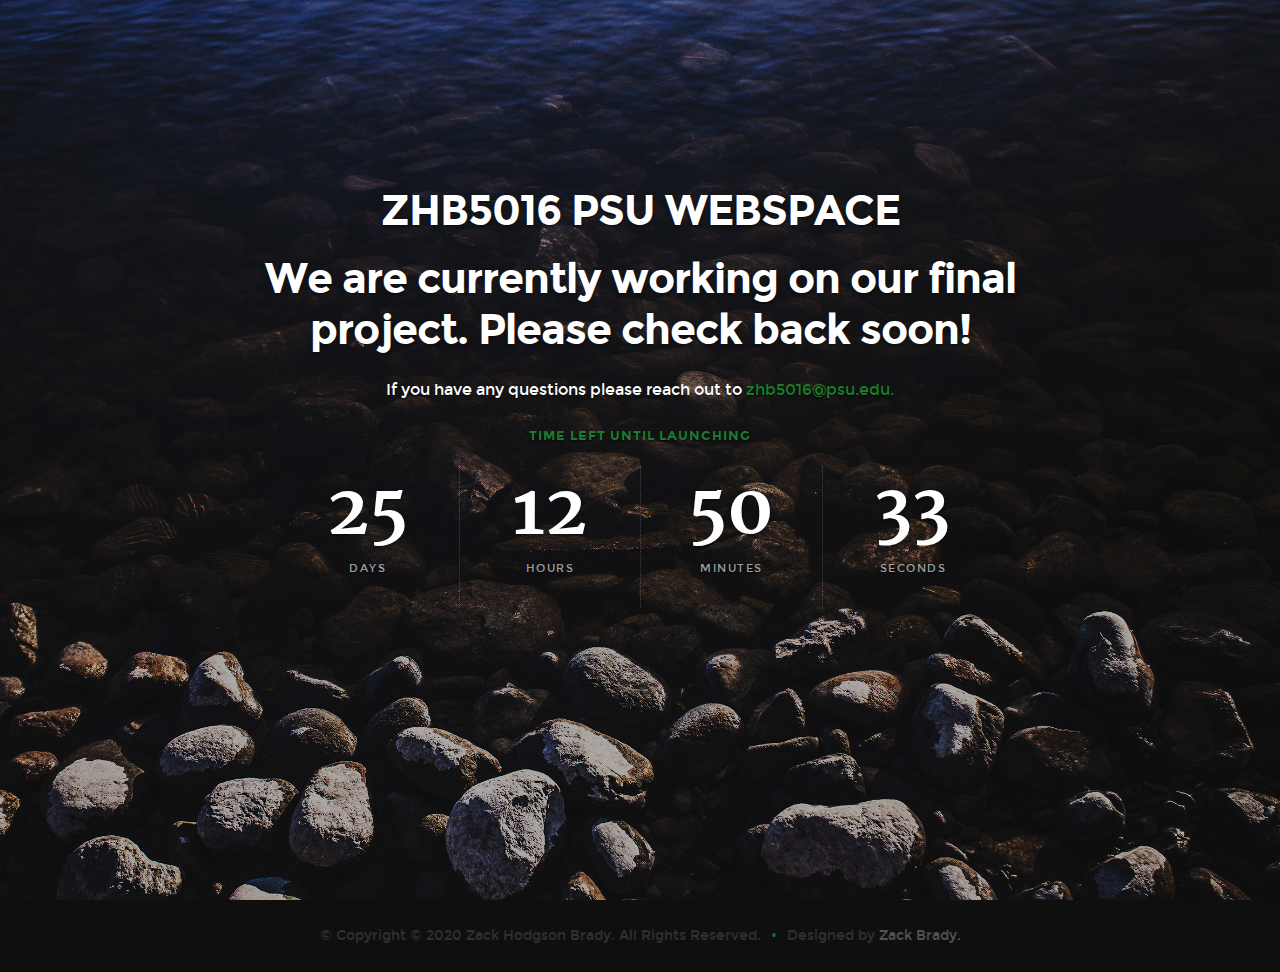
==== comingsoon/index.html @ 0e07c347 "initial comingsoon updates" ====
<!DOCTYPE html>
<html class="no-js" lang="en">
<head>

    <!--- Basic Page Needs -->
    <meta charset="utf-8">
    <title>ZHB5016 Personal Webpage</title>
    <meta name="description" content="This is Zack Brady's (ZHB5016) personal web space. Please contact Zack with any questions.">
    <meta name="author" content="mCube webDesign">

    <!-- Mobile Specific Metas -->
    <meta name="viewport" content="width=device-width, initial-scale=1, maximum-scale=1">

    <!-- StyleSheets -->
    <link rel="stylesheet" href="css/default.css">
    <link rel="stylesheet" href="css/layout.css">
    <link rel="stylesheet" href="css/media-queries.css">

    <!-- Script -->
    <script src="js/modernizr.js"></script>


</head>

<body>

    <div id="preloader">
        <div id="status">
            <img src="images/preloader.gif" height="64" width="64" alt="">
        </div>
    </div>

    <!-- Header Section -->
    <section id="intro">

        <header class="row">


        </header>

        <div id="main" class="row">

            <div class="twelve columns">

                <h1>ZHB5016 PSU WEBSPACE</h1>

                <h1>We are currently working on our final project. Please check back soon!</h1>

                <p>If you have any questions please reach out to <a href="mailto:zhb5016@psu.edu">zhb5016@psu.edu.</a></p>

                <h5>Time Left Until Launching</h5>

                <div id="counter" class="cf">
                    <span>25 <em>days</em></span>
                    <span>12 <em>hours</em></span>
                    <span>50 <em>minutes</em></span>
                    <span>33 <em>seconds</em></span>
                </div>

            </div>

        </div>

    </section>

    <!-- Footer Section -->
    <footer>

        <div class="row">

            <div class="twelve columns">

                <ul class="copyright">
                    <li>&copy; Copyright &copy; 2020 Zack Hodgson Brady. All Rights Reserved.</li>
                    <li>Designed by <a title="Styleshout" href="https://mcubewebdesign.com/">Zack Brady.</a></li>
                </ul>

            </div>

        </div>

        <div id="go-top"><a class="smoothscroll" title="Back to Top" href="#intro"><i class="icon-up-open"></i></a></div>

    </footer>

    <!-- JavaScript Scripts -->
    <script src="http://ajax.googleapis.com/ajax/libs/jquery/1.10.2/jquery.min.js"></script>
    <script>
        window.jQuery || document.write('<script src="js/jquery-1.10.2.min.js"><\/script>')
    </script>
    <script type="text/javascript" src="js/jquery-migrate-1.2.1.min.js"></script>
    <script src="js/waypoints.js"></script>
    <script src="js/jquery.countdown.js"></script>
    <script src="js/jquery.placeholder.js"></script>
    <script src="js/backstretch.js"></script>
    <script src="js/init.js"></script>

</body></html>
---- comingsoon/css/default.css ----
/* ------------------------------------------------------------------ */
/* a. Webfonts and Icon fonts
 ------------------------------------------------------------------ */

@import url("fonts.css");
@import url("fontello/css/fontello.css");
@import url("font-awesome/css/font-awesome.min.css");


/* ------------------------------------------------------------------ */
/* b. Preloader
 ------------------------------------------------------------------ */

#preloader  {
   position: fixed;
   top: 0;
   left: 0;
   right: 0;
   bottom: 0;
   background: #fff;
   z-index: 99999;
   height: 100%;
}
#status  {    
   position: absolute;
   left: 50%;
   top: 50%;
   width: 64px;
   height: 64px;
   margin: -32px 0 0 -32px;  
   padding: 0;    
}

/* ------------------------------------------------------------------
/* c. Reset
      Adapted from:
      Normalize.css - https://github.com/necolas/normalize.css/
      HTML5 Doctor Reset - html5doctor.com/html-5-reset-stylesheet/
/* ------------------------------------------------------------------ */

html, body, div, span, object, iframe,
h1, h2, h3, h4, h5, h6, p, blockquote, pre,
abbr, address, cite, code,
del, dfn, em, img, ins, kbd, q, samp,
small, strong, sub, sup, var,
b, i,
dl, dt, dd, ol, ul, li,
fieldset, form, label, legend,
table, caption, tbody, tfoot, thead, tr, th, td,
article, aside, canvas, details, figcaption, figure,
footer, header, hgroup, menu, nav, section, summary,
time, mark, audio, video {
   margin: 0;
   padding: 0;
   border: 0;
   outline: 0;
   font-size: 100%;
   vertical-align: baseline;
   background: transparent;
}

article,aside,details,figcaption,figure,
footer,header,hgroup,menu,nav,section {
   display: block;
}

audio,
canvas,
video {
   display: inline-block;
}

audio:not([controls]) {
   display: none;
   height: 0;
}

[hidden] { display: none; }

code, kbd, pre, samp {
   font-family: monospace, serif;
   font-size: 1em;
}

pre {
   white-space: pre;
   white-space: pre-wrap;
   word-wrap: break-word;
}

blockquote, q { quotes: &#8220 &#8220; }

blockquote:before, blockquote:after,
q:before, q:after {
   content: '';
   content: none;
}

ins {
   background-color: #ff9;
   color: #000;
   text-decoration: none;
}

mark {
   background-color: #B5F9D0;
   color: #555;
}

del { text-decoration: line-through; }

abbr[title], dfn[title] {
   border-bottom: 1px dotted;
   cursor: help;
}

table {
   border-collapse: collapse;
   border-spacing: 0;
}


/* ------------------------------------------------------------------ */
/* d. Default and Basic Styles
      Adapted from:
      Skeleton CSS Framework - http://www.getskeleton.com/
      Typeplate Typographic Starter Kit - http://typeplate.com/
/* ------------------------------------------------------------------ */

/* 1. Basic  ------------------------------------------------------- */

*,
*:before,
*:after {
   -moz-box-sizing: border-box;
   -webkit-box-sizing: border-box;
   box-sizing: border-box;
}

html { font-size: 62.5%; }

body {
   background: #fff;
   font-family: 'merriweather-regular', sans-serif;
   font-weight: normal;
   font-size: 15px;
   line-height: 30px;
	color: #838C95;

   -webkit-font-smoothing: antialiased; /* Fix for webkit rendering */
	-webkit-text-size-adjust: 100%;
}

/* 2. Typography
      Vertical rhythm with leading derived from 6
--------------------------------------------------------------------- */

h1, h2, h3, h4, h5, h6 {
   color: #313131;
	font-family: 'montserrat-bold', sans-serif;
   font-weight: normal;
}
h1 a, h2 a, h3 a, h4 a, h5 a, h6 a { font-weight: inherit; }
h1 { font-size: 38px; line-height: 42px; margin-bottom: 12px; letter-spacing: -1px; }
h2 { font-size: 28px; line-height: 36px; margin-bottom: 6px; }
h3 { font-size: 22px; line-height: 30px; margin-bottom: 12px; }
h4 { font-size: 20px; line-height: 30px; margin-bottom: 6px; }
h5 { font-size: 18px; line-height: 30px; }
h6 { font-size: 14px; line-height: 30px; }
.subheader { }

p { margin: 0 0 30px 0; }
p img { margin: 0; }
p.lead {
   font: 18px/36px 'merriweather-light', sans-serif;
   margin-bottom: 24px;
}

/* for 'em' and 'strong' tags, font-size and line-height should be same with
the body tag due to rendering problems in some browsers */
em { font: 15px/30px 'merriweather-italic', sans-serif; }
strong, b { font: 15px/30px 'merriweather-bold', sans-serif; }
small { font-size: 11px; line-height: inherit; }

/*	Blockquotes */
blockquote {
   margin: 30px 0px;
   padding-left: 40px;
   position: relative;
}
blockquote:before {
   content: "\201C";
   opacity: 0.45;
   font-size: 80px;
   line-height: 0px;
   margin: 0;
   font-family: arial, sans-serif;

   position: absolute;
   top:  30px;
	left: 0;
}
blockquote p {
   font-family: georgia, serif;
   font-style: italic;
   padding: 0;
   font-size: 18px;
   line-height: 30px;
}
blockquote cite {
   display: block;
   font-size: 12px;
   font-style: normal;
   line-height: 18px;
}
blockquote cite:before { content: "\2014 \0020"; }
blockquote cite a,
blockquote cite a:visited { color: #8B9798; border: none }

/* ---------------------------------------------------------------------
/*  Pull Quotes Markup
/*
    <aside class="pull-quote">
		<blockquote>
			<p></p>
		</blockquote>
	 </aside>
/*
/* --------------------------------------------------------------------- */
.pull-quote {
   position: relative;
	padding: 18px 30px 18px 0px;
}
.pull-quote:before,
.pull-quote:after {
	height: 1em;
	opacity: 0.45;
	position: absolute;
	font-size: 80px;
   font-family: Arial, Sans-Serif;
}
.pull-quote:before {
	content: "\201C";
	top:  33px;
	left: 0;
}
.pull-quote:after {
	content: '\201D';
	bottom: -33px;
	right: 0;
}
.pull-quote blockquote {
   margin: 0;
}
.pull-quote blockquote:before {
   content: none;
}

/* Abbreviations */
abbr {
   font-family: 'merriweather-bold', sans-serif;
	font-variant: small-caps;
	text-transform: lowercase;
   letter-spacing: .5px;
	color: gray;
}
abbr:hover { cursor: help; }

/* drop cap */
.drop-cap:first-letter {
	float: left;
	margin: 0;
	padding: 14px 6px 0 0;
	font-size: 84px;
	font-family: /* Copperplate */ 'montserrat-bold', sans-serif;
   line-height: 60px;
	text-indent: 0;
	background: transparent;
	color: inherit;
}

hr { border: solid #E8E8E8; border-width: 1px 0 0; clear: both; margin: 11px 0 30px; height: 0; }


/*  3. Links  ------------------------------------------------------- */

a, a:visited {
   text-decoration: none;
   outline: 0;
   color: #197C28;

   -webkit-transition: color .3s ease-in-out;
   -moz-transition: color .3s ease-in-out;
   -o-transition: color .3s ease-in-out;
   transition: color .3s ease-in-out;
}
a:hover, a:focus { color: #333; }
p a, p a:visited { line-height: inherit; }


/*  4. List  --------------------------------------------------------- */

ul, ol { margin-bottom: 24px; margin-top: 12px; }
ul { list-style: none outside; }
ol { list-style: decimal; }
ol, ul.square, ul.circle, ul.disc { margin-left: 30px; }
ul.square { list-style: square outside; }
ul.circle { list-style: circle outside; }
ul.disc { list-style: disc outside; }
ul ul, ul ol,
ol ol, ol ul { margin: 6px 0 6px 30px; }
ul ul li, ul ol li,
ol ol li, ol ul li { margin-bottom: 6px; }
li { line-height: 18px; margin-bottom: 12px; }
ul.large li { }
li p { }

/* ---------------------------------------------------------------------
/*  Stats Tab Markup

    <ul class="stats-tabs">
		<li><a href="#">[value]<b>[name]</b></a></li>
	 </ul>

    Extend this object into your markup.
/*
/* --------------------------------------------------------------------- */
.stats-tabs {
   padding: 0;
   margin: 24px 0;
}
.stats-tabs li {
	display: inline-block;
	margin: 0 10px 18px 0;
	padding: 0 10px 0 0;
	border-right: 1px solid #ccc;
}
.stats-tabs li:last-child {
	margin: 0;
	padding: 0;
	border: none;
}
.stats-tabs li a {
	display: inline-block;
	font-size: 22px;
	font-family: 'montserrat-bold', sans-serif;
   border: none;
   color: #313131;
}
.stats-tabs li a:hover {
   color: #197C28;
}
.stats-tabs li a b {
	display: block;
	margin: 6px 0 0 0;
	font-size: 13px;
	font-family: 'montserrat-regular', sans-serif;
   color: #8B9798;
}

/* definition list */
dl { margin: 12px 0; }
dt { margin: 0; color: #197C28; }
dd { margin: 0 0 0 20px; }

/* Lining Definition Style Markup */
.lining dt,
.lining dd {
	display: inline;
	margin: 0;
}
.lining dt + dt:before,
.lining dd + dt:before {
	content: "\A";
	white-space: pre;
}
.lining dd + dd:before {
	content: ", ";
}
.lining dd:before {
	content: ": ";
	margin-left: -0.2em;
}

/* Dictionary Definition Style Markup */
.dictionary-style dt {
	display: inline;
	counter-reset: definitions;
}
.dictionary-style dt + dt:before {
	content: ", ";
	margin-left: -0.2em;
}
.dictionary-style dd {
	display: block;
	counter-increment: definitions;
}
.dictionary-style dd:before {
	content: counter(definitions, decimal) ". ";
}

/* Pagination */
.pagination {
   margin: 36px auto;
   text-align: center;
}
.pagination ul li {
   display: inline-block;
   margin: 0;
   padding: 0;
}
.pagination .page-numbers {
   font: 15px/18px 'montserrat-regular', sans-serif;
   display: inline-block;
   padding: 6px 10px;
   margin-right: 3px;
   margin-bottom: 6px;
	color: #6E757C;
	background-color: #E6E8EB;

	-webkit-transition: all 200ms ease-in-out;
	-moz-transition: all 200ms ease-in-out;
	-o-transition: all 200ms ease-in-out;
	-ms-transition: all 200ms ease-in-out;
	transition: all 200ms ease-in-out;

   border-radius: 3px;
}
.pagination .page-numbers:hover {
   background: #838A91;
   color: #fff;
}
.pagination .current,
.pagination .current:hover {
   background-color: #197C28;
   color: #fff;
}
.pagination .inactive,
.pagination .inactive:hover {
   background-color: #E6E8EB;
	color: #A9ADB2;
}
.pagination .prev, .pagination .next {}

/* 5. Media   --------------------------------------------------------- */

img,
video,
iframe,
embed,
object {
   max-width: 100%;
   height: auto;
}
img.pull-right { margin: 12px 0px 0px 18px; }
img.pull-left { margin: 12px 18px 0px 0px; }

/* 6. Buttons  --------------------------------------------------------- */

.button,
.button:visited,
button,
input[type="submit"],
input[type="reset"],
input[type="button"] {
   font: 14px/24px 'montserrat-bold', sans-serif;
   background: #197C28;
   color: #fff;
   display: inline-block;   
	text-decoration: none;
   letter-spacing: 0;   
	padding: 12px 20px;
	margin-bottom: 18px;
   border: none;
   cursor: pointer;
   height: auto;  

   -webkit-transition: all .2s ease-in-out;
	-moz-transition: all .2s ease-in-out;
	-o-transition: all .2s ease-in-out;
	-ms-transition: all .2s ease-in-out;
	transition: all .2s ease-in-out;

   border-radius: 3px;
}

.button:hover,
button:hover,
input[type="submit"]:hover,
input[type="reset"]:hover,
input[type="button"]:hover {
   background: #146320;
   color: #fff;
}

.button:active,
button:active,
input[type="submit"]:active,
input[type="reset"]:active,
input[type="button"]:active {
   background: #197C28;
   color: #fff;
}

.button.full-width,
button.full-width,
input[type="submit"].full-width,
input[type="reset"].full-width,
input[type="button"].full-width {
	width: 100%;
	padding-left: 0 !important;
	padding-right: 0 !important;
	text-align: center;
}

/* Fix for odd Mozilla border & padding issues */
button::-moz-focus-inner,
input::-moz-focus-inner {
    border: 0;
    padding: 0;
}


/* 7. Forms  --------------------------------------------------------- */

form { margin-bottom: 24px; }
fieldset { margin-bottom: 24px; }

input[type="text"],
input[type="password"],
input[type="email"],
textarea,
select {
   display: block;
   padding: 18px 15px;
   margin: 0 0 24px 0;
   border: 0;
   outline: none;
   vertical-align: middle;
   min-width: 225px;
	max-width: 100%;
   font-size: 15px;
   line-height: 24px;
	color: #647373;
	background: #D3D9D9;
   border-radius: 3px;

}

/* select { padding: 0;
   width: 220px;
   } */

input[type="text"]:focus,
input[type="password"]:focus,
input[type="email"]:focus,
textarea:focus {
   color: #B3B7BC;
	background-color: #383D41;
}

textarea { min-height: 220px; }

label,
legend {
   font: 16px/24px 'montserrat-bold', sans-serif;
	margin: 12px 0;
   color: #3d4145;
   display: block;
}
label span,
legend span {
	color: #8B9798;
   font: 14px/24px 'merriweather-regular', sans-serif;
}

input[type="checkbox"],
input[type="radio"] {
   font-size: 15px;
   color: #3d4145;
}

input[type="checkbox"] { display: inline; }

/* Style Placeholder Text */

::-webkit-input-placeholder {
   color: #B3B7BC;
}
:-moz-placeholder { /* Firefox 18- */
   color: #B3B7BC;  
}
::-moz-placeholder {  /* Firefox 19+ */
   color: #B3B7BC;  
}
:-ms-input-placeholder { 
   color: #B3B7BC;  
}
.placeholder {
	color: #B3B7BC !important;
}

/* ------------------------------------------------------------------ */
/* e. Grid
--------------------------------------------------------------------- */

/* default
--------------------------------------------------------------- */
.row {
   width: 96%;
   max-width: 1008px;
   margin: 0 auto;
}
/* fixed width for IE8 */
.ie .row { width: 1000px ; }

.narrow .row { max-width: 980px; }

.row .row { width: auto; max-width: none; margin: 0 -20px; }

/* row clearing */
.row:before,
.row:after {
    content: " ";
    display: table;
}
.row:after {
    clear: both;
}

.column, .columns {
   position: relative;
   padding: 0 20px;
   min-height: 1px;
   float: left;
}
.column.centered, .columns.centered  {
    float: none;
    margin: 0 auto;
}

/* removed gutters */
.row.collapsed > .column,
.row.collapsed > .columns,
.column.collapsed, .columns.collapsed  { padding: 0; }

[class*="column"] + [class*="column"]:last-child { float: right; }
[class*="column"] + [class*="column"].end { float: right; }

/* column widths */
.row .one         { width: 8.33333%; }
.row .two         { width: 16.66667%; }
.row .three       { width: 25%; }
.row .four        { width: 33.33333%; }
.row .five        { width: 41.66667%; }
.row .six         { width: 50%; }
.row .seven       { width: 58.33333%; }
.row .eight       { width: 66.66667%; }
.row .nine        { width: 75%; }
.row .ten         { width: 83.33333%; }
.row .eleven      { width: 91.66667%; }
.row .twelve      { width: 100%; }

/* Offsets */
.row .offset-1    { margin-left: 8.33333%; }
.row .offset-2    { margin-left: 16.66667%; }
.row .offset-3    { margin-left: 25%; }
.row .offset-4    { margin-left: 33.33333%; }
.row .offset-5    { margin-left: 41.66667%; }
.row .offset-6    { margin-left: 50%; }
.row .offset-7    { margin-left: 58.33333%; }
.row .offset-8    { margin-left: 66.66667%; }
.row .offset-9    { margin-left: 75%; }
.row .offset-10   { margin-left: 83.33333%; }
.row .offset-11   { margin-left: 91.66667%; }

/* Push/Pull */
.row .push-1      { left: 8.33333%; }
.row .pull-1      { right: 8.33333%; }
.row .push-2      { left: 16.66667%; 	}
.row .pull-2      { right: 16.66667%; }
.row .push-3      { left: 25%; }
.row .pull-3      { right: 25%;	}
.row .push-4      { left: 33.33333%; }
.row .pull-4      { right: 33.33333%; }
.row .push-5      { left: 41.66667%; }
.row .pull-5      { right: 41.66667%; }
.row .push-6      { left: 50%; }
.row .pull-6      { right: 50%; }
.row .push-7      { left: 58.33333%; }
.row .pull-7      { right: 58.33333%; }
.row .push-8      { left: 66.66667%; 	}
.row .pull-8      { right: 66.66667%; }
.row .push-9      { left: 75%; }
.row .pull-9      { right: 75%; }
.row .push-10     { left: 83.33333%; }
.row .pull-10     { right: 83.33333%; }
.row .push-11     { left: 91.66667%; }
.row .pull-11     { right: 91.66667%; }

/* block grids
--------------------------------------------------------------------- */
.bgrid-sixths [class*="column"]   { width: 16.66667%; }
.bgrid-quarters [class*="column"] { width: 25%; }
.bgrid-thirds [class*="column"]   { width: 33.33333%; }
.bgrid-halves [class*="column"]   { width: 50%; }

[class*="bgrid"] [class*="column"] + [class*="column"]:last-child { float: left; }

/* Left clearing for block grid columns - columns that changes width in
different screen sizes. Allows columns with different heights to align
properly.
--------------------------------------------------------------------- */
.first { clear: left; }   /* first column in default screen */
.s-first { clear: none; } /* first column in smaller screens */

/* smaller screens
--------------------------------------------------------------- */
@media only screen and (max-width: 900px) {

   /* block grids on small screens */
   .s-bgrid-sixths [class*="column"]   { width: 16.66667%; }
   .s-bgrid-quarters [class*="column"] { width: 25%; }
   .s-bgrid-thirds [class*="column"]   { width: 33.33333%; }
   .s-bgrid-halves [class*="column"]   { width: 50%; }

   /* block grids left clearing */
   .first { clear: none; }
   .s-first { clear: left; }

}

/* screenwidth less than 768px - mobile/smaller tablets
--------------------------------------------------------------- */
@media only screen and (max-width: 767px) {

   .row {
	   width: 480px;
	   margin: 0 auto;
      padding: 0;
	}
   .column, .columns {
	   width: auto !important;      
	   float: none;
	   margin-left: 0;
	   margin-right: 0;
      padding: 0 30px;
   }
   .row .row { width: auto; max-width: none; margin: 0 -30px; }

   [class*="column"] + [class*="column"]:last-child { float: none; }
   [class*="bgrid"] [class*="column"] + [class*="column"]:last-child { float: none; }

   /* Offsets */
   .row .offset-1    { margin-left: 0%; }
   .row .offset-2    { margin-left: 0%; }
   .row .offset-3    { margin-left: 0%; }
   .row .offset-4    { margin-left: 0%; }
   .row .offset-5    { margin-left: 0%; }
   .row .offset-6    { margin-left: 0%; }
   .row .offset-7    { margin-left: 0%; }
   .row .offset-8    { margin-left: 0%; }
   .row .offset-9    { margin-left: 0%; }
   .row .offset-10   { margin-left: 0%; }
   .row .offset-11   { margin-left: 0%; }
}

/* screenwidth less than or equal 480px - mobile wide
--------------------------------------------------------------- */
@media only screen and (max-width: 480px) {

   .row { width: auto; }

}

/* larger screens
--------------------------------------------------------------- */
@media screen and (min-width: 1200px) {

   .wide .row { max-width: 1180px; }

}

/* ------------------------------------------------------------------ */
/* f. Others
/* ------------------------------------------------------------------ */

/*  1. Clearing
    (http://nicolasgallagher.com/micro-clearfix-hack/
--------------------------------------------------------------------- */

.cf:before,
.cf:after {
    content: " ";
    display: table;
}
.cf:after {
    clear: both;
}

/*  2. Misc -------------------------------------------------------- */

.remove-bottom { margin-bottom: 0 !important; }
.half-bottom { margin-bottom: 12px !important; }
.add-bottom { margin-bottom: 24px !important; }
.no-border { border: none; }

.text-center  { text-align: center !important; }
.text-left    { text-align: left !important; }
.text-right   { text-align: right !important; }
.pull-left    { float: left !important; }
.pull-right   { float: right !important; }
.align-center {
	margin-left: auto !important;
	margin-right: auto !important;
	text-align: center !important;
}
---- comingsoon/css/layout.css ----
/* ------------------------------------------------------------------ */
/* a. General Styles
/* ------------------------------------------------------------------ */

body { background: #0f0f0f; }


/* ------------------------------------------------------------------ */
/* b. Intro Styles
/* ------------------------------------------------------------------ */

#intro {
   position: relative;
   padding-bottom: 102px;   
   min-height: 900px;
   width: 100%;
   background: #161415 url(../images/header-background.jpg) no-repeat center center;
   background-size: cover !important;
	-webkit-background-size: cover !important;   
}

/* Header 
/* ------------------------------------------------------------------ */
header {   
   height: 60px;
   width: 100%; 
   position: relative;       
}
header #logo {	
	width: 120px;	
	margin-left: -60px;
	text-align: center;
	
	position: absolute;
	top: 72px;
	left: 50%;
}

/* primary navigation
--------------------------------------------------------------------- */
#nav-wrap, #nav-wrap ul, #nav-wrap li, #nav-wrap a {
	margin: 0;
	padding: 0;
	border: none;
	outline: none;
}

/* nav-wrap */
#nav-wrap {
   font: 11px 'montserrat-bold', sans-serif;
   text-transform: uppercase;
   letter-spacing: 2px;
   float: left;
   z-index: 9999;

   position: absolute;
   top: 12px;
   right: 30px;    
}

/* hide toggle button */
#nav-wrap > a { display: none; }
#nav-wrap > a {	   
   text-align: left;
   border: none;            
   height: 54px;
   line-height: 54px; 
   float: right;     
                        
   font: 0/0 a;
   text-shadow: none;
   color: transparent;

   position: absolute;
   top: 0px;
   right: 36px;
}
#nav-wrap > a:before {   
	font-family: 'FontAwesome';
   content: "\f0c9";
   color: #fff;
   margin: 0;
   font-size: 25px;
   line-height: 54px;
   text-align: left;      
   display: block; 
   float: right;     
}

/* hide menu panel */
#nav-wrap ul#nav {
   padding: 24px 36px 36px 36px;     
   height: auto; 
   width: auto;     
   clear: both;    
   display: none;
   background: #111;
   background: rgba(0, 0, 0, .8);
   border-radius: 3px;
            
   position: relative;
   top: 54px;
   right: 30px;           
}
   
/* display toggle buttons */
.no-js #nav-wrap:not( :target ) > a:first-of-type,
.no-js #nav-wrap:target > a:last-of-type  {
   display: block;
} 
.js #nav-wrap a { display: block; }  

/* display menu panels - no JS*/
.no-js #nav-wrap:target > ul#nav  {
   display: block;           
}

ul#nav li {
   display: block;
   height: auto;      
   text-align: left;
   border-bottom: 1px solid #202226;
   border-bottom-style: dotted; 
}

ul#nav li a {  
   display: block;   
   width: auto;  
   margin: 0;
   padding: 0;      
   margin: 12px 0; 
   line-height: 16px; /* reset line-height from 54px */
   border: none;
   color: #fff;

   -webkit-transition: color .2s ease-in-out;
   -moz-transition: color .2s ease-in-out;
   -o-transition: color .2s ease-in-out;
   -ms-transition: color .2s ease-in-out;
   transition: color .2s ease-in-out;
}  

ul#nav li a:hover { color: #1E732D; }
ul#nav li a:active { background-color: transparent !important; }
ul#nav li.current a { color: #1E732D; }


/* Main 
------------------------------------------------------------------ */
#main {
	margin: 126px auto 0;
	text-align: center;	
}
#main h1 {
	font: 42px/1.2em 'montserrat-bold', sans-serif;	
	color: #fff;
	margin-bottom: 18px;	
	padding: 0 10%;
	text-shadow: 0px 1px 3px rgba(0, 0, 0, .5);	
}
#main p {	
	font: 16px/33px 'montserrat-regular', sans-serif;
	color: #fff;
	margin-bottom: 18px;
	padding: 0 18%;
	text-shadow: 0px 1px 2px rgba(0, 0, 0, .7);
}
#main h5 {
	font: 13px/24px 'montserrat-bold', sans-serif;
	color: #1F782F;
	text-transform: uppercase;
	letter-spacing: 1px;
	text-shadow: 0px 1px 2px rgba(0, 0, 0, .7);	
}

/* counter */
#main #counter {
	width: 75%;
	color: #fff;
	text-align: center;
	margin: 18px auto 0;
}
#main #counter span {
	font: 70px/1em 'merriweather-bold', serif;
	display: block;
	padding: 12px 0 30px;
	min-width: 25%;
	float: left;	
	text-shadow: 0px 1px 3px rgba(0, 0, 0, .5);	
	border-left: 1px dotted rgba(255, 255, 255, .2);	
}
#main #counter span:first-child { border-left: none; }
#main #counter span em {
	font: 11px/18px 'montserrat-regular', sans-serif;
	text-transform: uppercase;
	letter-spacing: 1.5px;
	margin-top: 12px;	
	display: block;
	color: #BCBCBC;
	color: rgba(255, 255, 255,.6);
	text-shadow: 0px 1px 2px rgba(0, 0, 0, .7);	
}

/* mailchimp form */
#main #mc_embed_signup {
	clear: both;
	margin: 48px auto 18px;
	width: 50%;	
}
#main #mc_embed_signup:before,
#main #mc_embed_signup:after {
    content: " ";
    display: table;
}
#main #mc_embed_signup:after {
    clear: both;
}

#main #mc_embed_signup input {
	display: inline-block;
	float: left;
}
#main #mc_embed_signup input[type="email"] {	
	font-size: 15px;
	height: 54px;
	line-height: 30px;
	padding: 12px 15px;
	border-radius: 3px 0 0 3px;	
	background: #727272;
	background: rgba(255, 255, 255, .2);	
	width: 70%;
}
#main #mc_embed_signup input[type="submit"] {
	font-size: 15px;
	line-height: 30px;
	height: 54px;
	padding: 12px 30px;
	margin: 0 0 18px 0;
	border-radius: 0 3px 3px 0;	
	background: #197C28;
	background: rgba(25, 124, 40, 1);	
	width: 30%;	
}
#main #mc_embed_signup input[type="submit"]:hover {
	background: #146320;
}

/* social links */
#main .social {
	clear: both;
	font-size: 22px;
   margin: 12px 0 24px;
   padding: 0;   
   text-shadow: 0px 1px 2px rgba(0, 0, 0, .8);
}
#main .social li {
   display: inline-block;
   margin: 0 12px;
   padding: 0;
}
#main .social li a { color: #fff; }
#main .social li a:hover { color: #197C28; }


/* ------------------------------------------------------------------ */
/* c. About Section
/* ------------------------------------------------------------------ */

#about {
	background: #1E732D;
	color: #fff; 
   padding-top: 96px;
   padding-bottom: 72px;     
   overflow: hidden; 
}
#about a, #about a:visited  { color: #0C3012; }
#about a:hover, #about a:focus { color: #fff; }

.section-header,
.section-content {
	max-width: 880px;
}
#about .section-header {
	text-align: center;	
	margin-bottom: 12px;
}
#about .section-header .icon-wrap { 	
	font-size: 60px;
	margin-bottom: 18px;
	color: #0F3C17; 
}
#about .section-header h1 {
   font: 30px/36px 'montserrat-bold', sans-serif;
   color: #fff;
   margin-bottom: 12px;
   padding: 0 15%;
}
#about .section-header p { 
	color: #fff; 
	padding: 0 3%;
}
#about h3 {
   font: 15px/24px 'montserrat-bold', sans-serif;
   color: #0C3012;
   text-transform: uppercase;
   letter-spacing: 3px;   
   margin-bottom: 12px;
}

/* Call To Action 
------------------------------------------------------------------ */
#call-to-action {
	padding-top: 30px;  
   text-align: center; 
}
#call-to-action .section-ads {
	max-width: 880px;
	padding-top: 36px;
	border-top: 1px dotted #4b8f57;
	border-top: 1px dotted rgba(255, 255, 255, .2);	
}
#call-to-action h2 {
   font: 30px/36px 'montserrat-bold', sans-serif;
   color: #EBEEEE;
   letter-spacing: -0.5px;   
   margin-bottom: 18px;
   padding: 0 15%;
}
#call-to-action h2 a { color: #fff !important; }
#call-to-action p { 
	color: #fff; 
	padding: 0 8%;
}
#call-to-action span { 
	font-family: 'merriweather-regular', serif;
	color: #0C3012; 
}
#call-to-action .action a.button { 
	width: 350px;	
	margin: 0 auto;
}
#call-to-action .button {
	background: #165622;
	color: #fff !important;
}
#call-to-action .button:hover,
#call-to-action .button:active {
   background: #FFFFFF;
   color: #0D0D0D !important;
}


/* ------------------------------------------------------------------ */
/* d. Location Section
/* ------------------------------------------------------------------ */

#location .contacts {
	background: #1F1F1F;   
	padding-top: 48px;
   padding-bottom: 18px;   
}
#location .contact-details {
	max-width: 900px;	
	text-align: center;
}
#location .contacts .row .columns {	width: 33.33333%; }
#location .contacts .row .end { float: left; }
#location .contacts h3 {
   font: 14px/24px 'montserrat-bold', sans-serif;
   color: #fff;
   text-transform: uppercase;
   letter-spacing: 1.5px;   
   margin-bottom: 6px;
}
#location .contacts p {	
   line-height: 30px;
   font-family: 'montserrat-regular', sans-serif;
   font-size: 14px;
   color: #6C6C6C;
}
#location .contacts h3 i {	margin-right: 8px; }

/* map */
#map {
   display: block;
	height: 486px;
   width: 100%;
   background-color: #F6F4EF;
}
#map img { max-width:inherit !important; }
#map .map-error {
  text-align: center;
  padding-top: 48px;
  color: #C0B491;
  font-size: 14px;
}
#map .fa {
	font-size: 60px;
	color: #1F1F1F;
}


/* ------------------------------------------------------------------ */
/* e. Footer
/* ------------------------------------------------------------------ */

footer {
	font: 14px/24px 'montserrat-regular', sans-serif;
	background: #0f0f0f;
   padding-top: 24px;
   padding-bottom: 24px;
   color: #303030;      
}
footer a, footer a:visited { color: #525252; }
footer a:hover, footer a:focus { color: #fff; }

/* copyright */
footer .copyright {
    margin: 0;
    padding: 0;
    text-align: center;
 }
footer .copyright li {
    display: inline-block;
    margin: 0;
    padding: 0;
    line-height: 24px;
}
.ie footer .copyright li {
   display: inline;
}
footer .copyright li:before {
    content: "\2022";
    padding-left: 6px;
    padding-right: 10px;
    color: #1B6728;
}
footer .copyright  li:first-child:before {
    display: none;
}

/* Go To Top Button */
#go-top {
	position: fixed;
	bottom: 30px;
   right: 30px;  
   text-align: center; 
   display: none;
}
#go-top a {
	text-decoration: none;
	border: 0 none;
	display: block;
	width: 48px;
	height: 48px;
	background-color: #303030;

	-webkit-transition: all 0.2s ease-in-out;
   -moz-transition: all 0.2s ease-in-out;
   -o-transition: all 0.2s ease-in-out;
   -ms-transition: all 0.2s ease-in-out;
   transition: all 0.2s ease-in-out;

   color: #fff;
   font-size: 16px;
   line-height: 48px;
 	border-radius: 3px;
}
#go-top a:hover { background: #165622; }
---- comingsoon/css/media-queries.css ----
/* screenwidth less than 1140px
--------------------------------------------------------------------- */
@media only screen and (max-width: 1140px) {

	/* Intro Styles
	------------------------------------------------------------------ */
	#intro {	min-height: 828px; }

	/* Header 
	------------------------------------------------------------------ */
	header #logo {	
		top: 66px;	
		width: 100px;
		margin-left: -50px;
	}

   /* main
   ------------------------------------------------------------------ */
   #main { margin-top: 90px; }
  	#main h1 { 
  		font: 38px/1.2em 'montserrat-bold', sans-serif; 
  		padding: 0 15%;
  	}
	#main p { font: 16px/30px 'montserrat-regular', sans-serif; }

	/* counter */
	#main #counter { 
		width: 70%;
		margin: 12px auto 0; 
	}
	#main #counter span { font: 60px/1em 'merriweather-bold', serif;	}

	/* mailchimp form */
	#main #mc_embed_signup { margin-bottom: 6px; }

}

/* screenwidth less than 900px
--------------------------------------------------------------------- */
@media only screen and (max-width: 900px) {

	/* intro styles
	------------------------------------------------------------------ */
	#intro {	min-height: 792px; }

   /* main
   ------------------------------------------------------------------ */
   #main h1 { 
  		font: 35px/1.2em 'montserrat-bold', sans-serif; 
  		padding: 0 8%;
  	}
  	#main p { 
  		font: 16px/30px 'montserrat-regular', sans-serif;
  		padding: 0 10%; 
  	}

  	/* counter */
	#main #counter { width: 80%; }
	#main #counter span { font: 58px/1em 'merriweather-bold', serif;	}

	/* mailchimp form */
	#main #mc_embed_signup { 
		width: 65%; 
		margin-top: 36px;
	}

	/* about section
   ------------------------------------------------------------------ */
   #about { padding-top: 84px}
   #about .section-header .icon-wrap { font-size: 55px; }
	#about .section-header h1,
	#call-to-action h2 {	font: 28px/36px 'montserrat-bold', sans-serif; }

	#call-to-action .section-ads { padding-top: 42px; }
	#call-to-action p { padding: 0 10%; }

	/* location section
	------------------------------------------------------------------ */   
	#location .contacts .row .columns { width: 50%; }
	#location .contacts .row .end { clear: both; }	

}

/* mobile 
---------------------------------------------------------------------- */
@media only screen and (max-width: 767px) {

	/* intro styles
	------------------------------------------------------------------ */
	header #logo {	
		top: 30px;	
		width: 90px;
		margin-left: -45px;			
	}

	/* primary navigation
	--------------------------------------------------------------------- */
	#nav-wrap > a { right: 0; }
	#nav-wrap ul#nav { 
		background: #111;
		right: 0; 
	}

   /* main
   ------------------------------------------------------------------ */
   #main { margin-top: 48px; }
  	#main h1 { 
  		font: 30px/1.2em 'montserrat-bold', sans-serif; 
  		text-align: center;  		
  	}
  	#main p {	
		font: 14px/24px 'montserrat-regular', sans-serif;		
		margin-bottom: 15px;
		text-align: center;
	}
  	#main h5 {
		font: 12px/24px 'montserrat-bold', sans-serif;
		text-align: center;
	}

  	/* counter */
	#main #counter {
		width: 100%;		
		margin: 12px 0 30px;
	}
	#main #counter span { 
		font: 46px/1em 'merriweather-bold', serif;	
		padding: 9px 0 15px;
	}
	#main #counter span em {
		font: 9px/18px 'montserrat-regular', sans-serif;
		text-transform: uppercase;
		letter-spacing: 1px;		
		margin-top: 6px;
	}

	/* mailchimp form */
	#main #mc_embed_signup {
		clear: both;
		margin: 12px auto 0;
		width: 75%;
	}
	#main #mc-embedded-subscribe-form {
		margin-bottom: 0;
	}
	#main #mc_embed_signup input[type="email"] {
		width: 100%;
		border-radius: 3px;
		float: none;
		text-align: center;
	}
	#main #mc_embed_signup input[type="submit"] {
		width: 100%;
		border-radius: 3px;
		float: none;
	}

	/* social links */
	#main .social {
		margin: 12px 0 24px;
	   font-size: 18px;
	   text-align: center
	}
	#main .social li { margin: 0 8px; }


	/* about section
   -------------------------------------------------------------------- */
   #about {	padding-top: 72px; }
   #about .icon-wrap {
   	text-align: center; 
   	margin-bottom: 30px;
   }
   #about .header { text-align: center; }
   #about h1 {	font: 26px/36px 'montserrat-bold', sans-serif; }   

   /* Call To Action Section
   ----------------------------------------------------------------- */
   #call-to-action h2 {	font: 26px/36px 'montserrat-bold', sans-serif; }
   #call-to-action .action,
   #call-to-action .action a  { 
		width: 100%;
		position: static;	
		text-align: center;	
	}

	/* location section
	------------------------------------------------------------------ */ 
	#location .contacts { padding-top: 54px; }
	#location .contacts .row .columns { 
		text-align: center;
		width: 100%; 
		float: none;
	}	

   /* footer
   ------------------------------------------------------------------------ */
  	footer {	padding-bottom: 30px; }

   /* copyright */
	footer .copyright { text-align: center; }
   footer .copyright li:before { content: none; }
   footer .copyright li { 
   	margin: 0; 
   	display: block;
   	line-height: 27px;
   }

}

/* screenwidth less than 460px
  -------------------------------------------------------------------------- */
@media only screen and (max-width: 460px) {

	/* intro styles
	------------------------------------------------------------------ */
	#intro {	min-height: 780px; }
   
   /* main
   ------------------------------------------------------------------ */
   #main h1 { 
  		font: 28px/1.2em 'montserrat-bold', sans-serif; 
		padding: 0 5px;
  	}
    
  	/* counter */
	#main #counter {
		width: 100%;		
		margin: 0 0 24px;
	}
	#main #counter span { 
		font: 40px/1em 'merriweather-bold', serif;	
		padding: 9px 0 15px;
		border: none;
	}
	#main #counter span em {
		font: 9px/18px 'montserrat-regular', sans-serif;
		margin-top: 6px;
	} 

	/* mailchimp form */
	#main #mc_embed_signup { width: 80%; }


	/* about section
   ------------------------------------------------------------------ */
   #about .section-header .icon-wrap { font-size: 50px; }
	#about .section-header h1,
	#call-to-action h2 {
		font: 24px/30px 'montserrat-bold', sans-serif;
		padding: 0;
	}
	#about p.lead {
		font: 16px/33px 'merriweather-light', sans-serif;
		padding: 0;
	}
	#call-to-action .action a.button { width: 100%; }  

   /* footer
   ------------------------------------------------------------------------ */

   /* social links */
   footer .social-links { font-size: 20px; }
   footer .social-links li { margin-left: 14px; }  

   /* Go To Top Button */
	#go-top { right: 15px; } 

}

/* screenwidth less than 400px
  -------------------------------------------------------------------------- */
@media only screen and (max-width: 400px) {

	/* intro styles
	------------------------------------------------------------------ */
	#intro {	min-height: 744px; }

	/* main
   ------------------------------------------------------------- */
   #main { margin-top: 42px; }
   #main h1 { font: 25px/1.2em 'montserrat-bold', sans-serif; 	}
  	#main p { font: 12px/21px 'montserrat-regular', sans-serif;	}

  	/* counter
   ------------------------------------------------------------- */
	#main #counter span { 
		font: 35px/1em 'merriweather-bold', serif;	
		padding: 9px 0 15px;		
	}
	#main #counter span em {
		font: 9px/18px 'montserrat-regular', sans-serif;
		margin-top: 6px;
	}

	/* mailchimp form */
	#main #mc_embed_signup { width: 90%; }

	/* header social links */
   #main .social { font-size: 17px;}
   #main .social li { margin: 0 6px; }

}
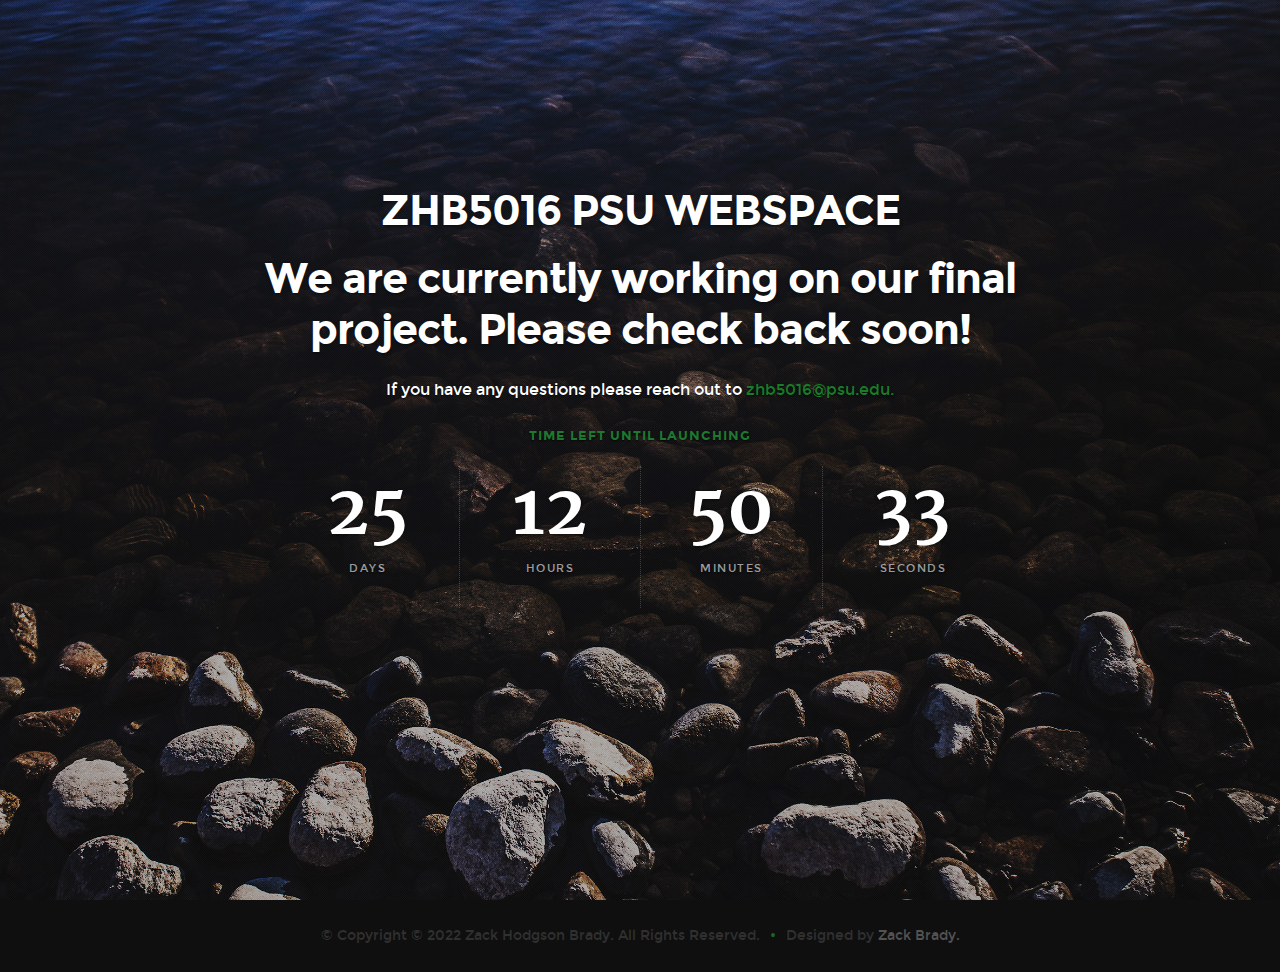
==== commit 1094e9f8: "updated formatting" ====
--- a/comingsoon/index.html
+++ b/comingsoon/index.html
@@ -2,21 +2,19 @@
 <html class="no-js" lang="en">
 <head>
 
-    <!--- Basic Page Needs -->
     <meta charset="utf-8">
     <title>ZHB5016 Personal Webpage</title>
     <meta name="description" content="This is Zack Brady's (ZHB5016) personal web space. Please contact Zack with any questions.">
     <meta name="author" content="mCube webDesign">
 
-    <!-- Mobile Specific Metas -->
     <meta name="viewport" content="width=device-width, initial-scale=1, maximum-scale=1">
 
-    <!-- StyleSheets -->
+    <!-- Base StyleSheets -->
     <link rel="stylesheet" href="css/default.css">
     <link rel="stylesheet" href="css/layout.css">
     <link rel="stylesheet" href="css/media-queries.css">
 
-    <!-- Script -->
+    <!-- Base JavaScript -->
     <script src="js/modernizr.js"></script>
 
 
@@ -30,7 +28,7 @@
         </div>
     </div>
 
-    <!-- Header Section -->
+    <!-- Header -->
     <section id="intro">
 
         <header class="row">
@@ -63,7 +61,7 @@
 
     </section>
 
-    <!-- Footer Section -->
+    <!-- Footer -->
     <footer>
 
         <div class="row">
@@ -71,7 +69,7 @@
             <div class="twelve columns">
 
                 <ul class="copyright">
-                    <li>&copy; Copyright &copy; 2020 Zack Hodgson Brady. All Rights Reserved.</li>
+                    <li>&copy; Copyright &copy; 2022 Zack Hodgson Brady. All Rights Reserved.</li>
                     <li>Designed by <a title="Styleshout" href="https://mcubewebdesign.com/">Zack Brady.</a></li>
                 </ul>
 
@@ -83,7 +81,7 @@
 
     </footer>
 
-    <!-- JavaScript Scripts -->
+    <!-- External JavaScript -->
     <script src="http://ajax.googleapis.com/ajax/libs/jquery/1.10.2/jquery.min.js"></script>
     <script>
         window.jQuery || document.write('<script src="js/jquery-1.10.2.min.js"><\/script>')
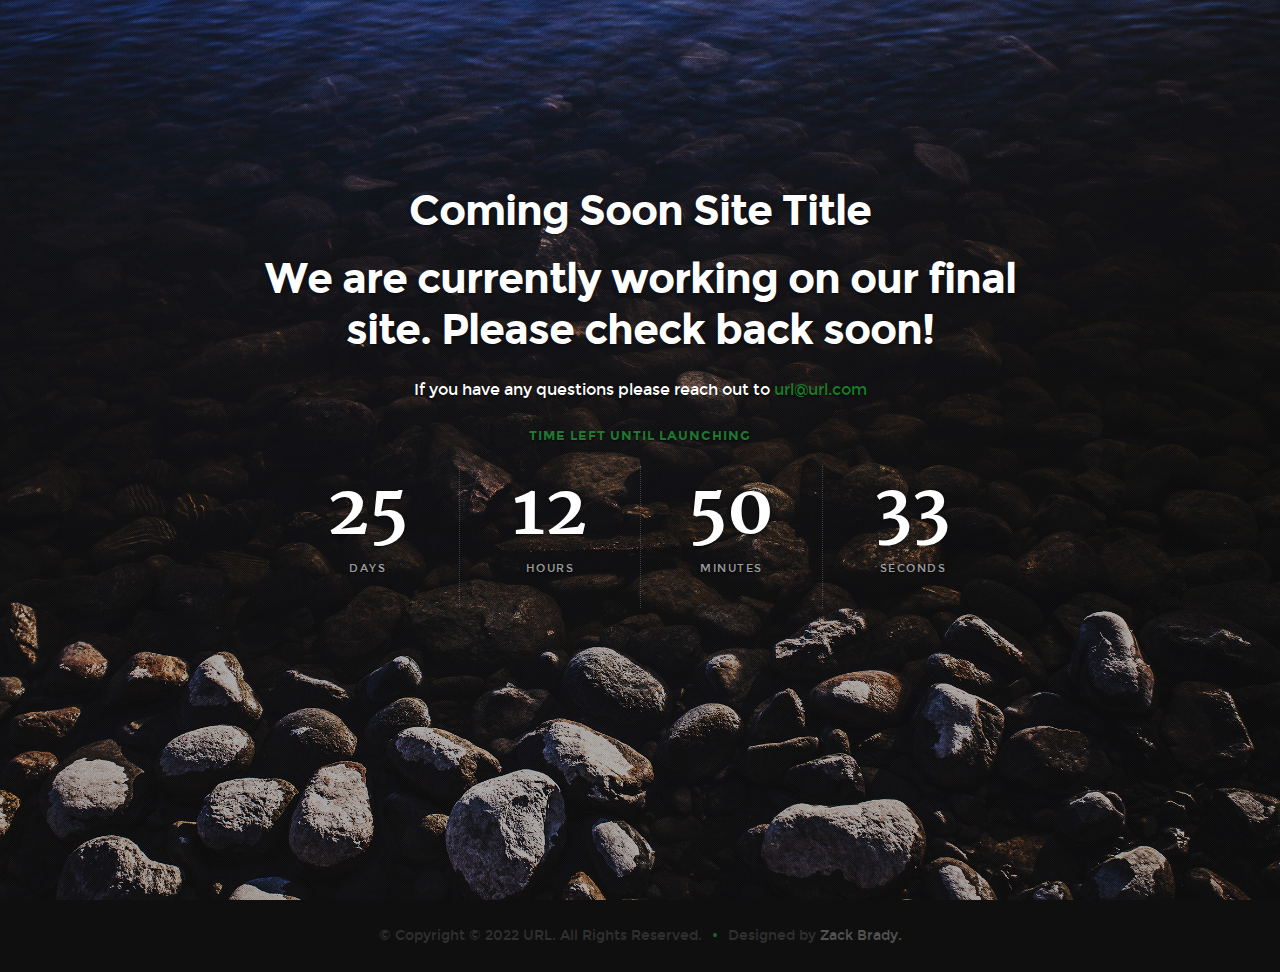
==== commit d2343865: "site anon updates" ====
--- a/comingsoon/index.html
+++ b/comingsoon/index.html
@@ -3,9 +3,9 @@
 <head>
 
     <meta charset="utf-8">
-    <title>ZHB5016 Personal Webpage</title>
-    <meta name="description" content="This is Zack Brady's (ZHB5016) personal web space. Please contact Zack with any questions.">
-    <meta name="author" content="mCube webDesign">
+    <title>Coming Soon Title</title>
+    <meta name="description" content="Coming Soon Description">
+    <meta name="author" content="Coming Soon Description">
 
     <meta name="viewport" content="width=device-width, initial-scale=1, maximum-scale=1">
 
@@ -16,7 +16,6 @@
 
     <!-- Base JavaScript -->
     <script src="js/modernizr.js"></script>
-
 
 </head>
 
@@ -40,11 +39,11 @@
 
             <div class="twelve columns">
 
-                <h1>ZHB5016 PSU WEBSPACE</h1>
+                <h1>Coming Soon Site Title</h1>
 
-                <h1>We are currently working on our final project. Please check back soon!</h1>
+                <h1>We are currently working on our final site. Please check back soon!</h1>
 
-                <p>If you have any questions please reach out to <a href="mailto:zhb5016@psu.edu">zhb5016@psu.edu.</a></p>
+                <p>If you have any questions please reach out to <a href="mailto:url@url.com">url@url.com</a></p>
 
                 <h5>Time Left Until Launching</h5>
 
@@ -69,7 +68,7 @@
             <div class="twelve columns">
 
                 <ul class="copyright">
-                    <li>&copy; Copyright &copy; 2022 Zack Hodgson Brady. All Rights Reserved.</li>
+                    <li>&copy; Copyright &copy; 2022 URL. All Rights Reserved.</li>
                     <li>Designed by <a title="Styleshout" href="https://mcubewebdesign.com/">Zack Brady.</a></li>
                 </ul>
 
